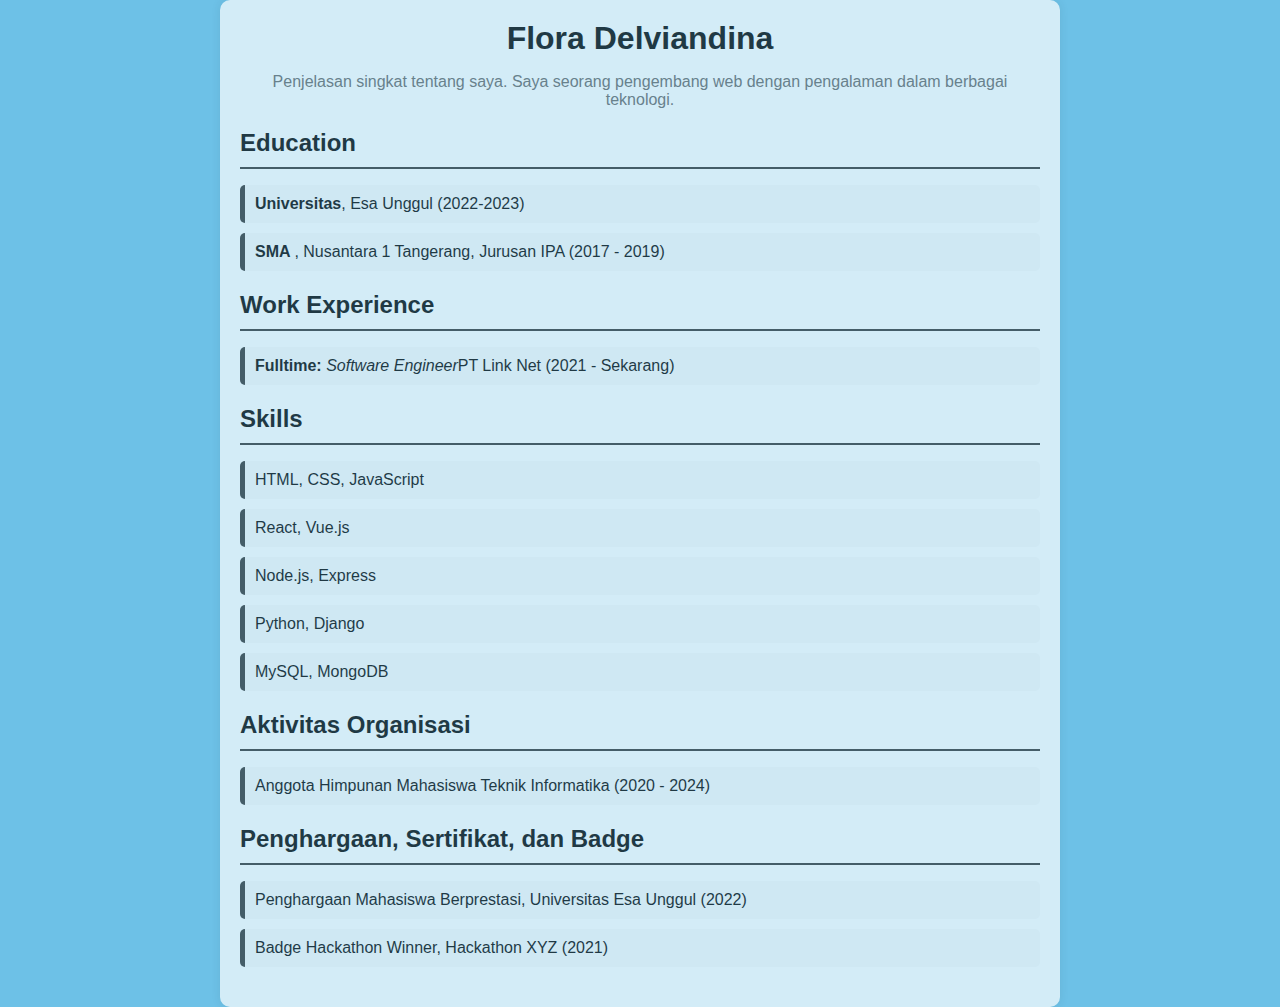
==== WebResume/index.html @ eeae49af "Add files via upload" ====
<!DOCTYPE html>
<html lang="en">
<head>
    <meta charset="UTF-8">
    <meta name="viewport" content="width=device-width, initial-scale=1.0">
    <title>Resume</title>
    <link rel="stylesheet" href="styles.css">
</head>
<body>
    <div class="container">
        <header>
            <h1>Flora Delviandina</h1>
            <p>Penjelasan singkat tentang saya. Saya seorang pengembang web dengan pengalaman dalam berbagai teknologi.</p>
        </header>
        <section>
            <h2>Education</h2>
            <ul>
                <li><strong>Universitas</strong>, Esa Unggul (2022-2023)</li>
                <li><strong>SMA </strong>, Nusantara 1 Tangerang, Jurusan IPA (2017 - 2019)</li>
            </ul>
        </section>
        <section>
            <h2>Work Experience</h2>
            <ul>
                <li><strong>Fulltime:</strong> <em>Software Engineer</em>PT Link Net (2021 - Sekarang)</li>
            </ul>
        </section>
        <section>
            <h2>Skills</h2>
            <ul>
                <li>HTML, CSS, JavaScript</li>
                <li>React, Vue.js</li>
                <li>Node.js, Express</li>
                <li>Python, Django</li>
                <li>MySQL, MongoDB</li>
            </ul>
        </section>
        <section>
            <h2>Aktivitas Organisasi</h2>
            <ul>
                <li>Anggota Himpunan Mahasiswa Teknik Informatika (2020 - 2024)</li>
            </ul>
        </section>
        <section>
            <h2>Penghargaan, Sertifikat, dan Badge</h2>
            <ul>
                <li>Penghargaan Mahasiswa Berprestasi, Universitas Esa Unggul (2022)</li>
                <li>Badge Hackathon Winner, Hackathon XYZ (2021)</li>
            </ul>
        </section>
    </div>
    <script src="script.js"></script>
</body>
</html>
---- WebResume/styles.css ----
body {
    font-family: Arial, sans-serif;
    margin: 0;
    padding: 0;
    background-color: #6dc1e7;
    opacity: 0.7;
}

.container {
    max-width: 800px;
    margin: 0 auto;
    padding: 20px;
    background-color: #fff;
    box-shadow: 0 0 10px rgba(0, 0, 0, 0.1);
    border-radius: 10px;
}

header {
    text-align: center;
    margin-bottom: 20px;
}

header h1 {
    margin: 0;
}

header p {
    color: #666;
}

section {
    margin-bottom: 20px;
}

section h2 {
    border-bottom: 2px solid #333;
    padding-bottom: 10px;
    margin-bottom: 10px;
}

ul {
    list-style: none;
    padding: 0;
}

ul li {
    background: #f9f9f9;
    padding: 10px;
    border-radius: 5px;
    margin-bottom: 10px;
    border-left: 5px solid #333;
}

a {
    text-decoration: none;
    color: #333;
    transition: color 0.3s;
}

a:hover {
    color: #007bff;
}
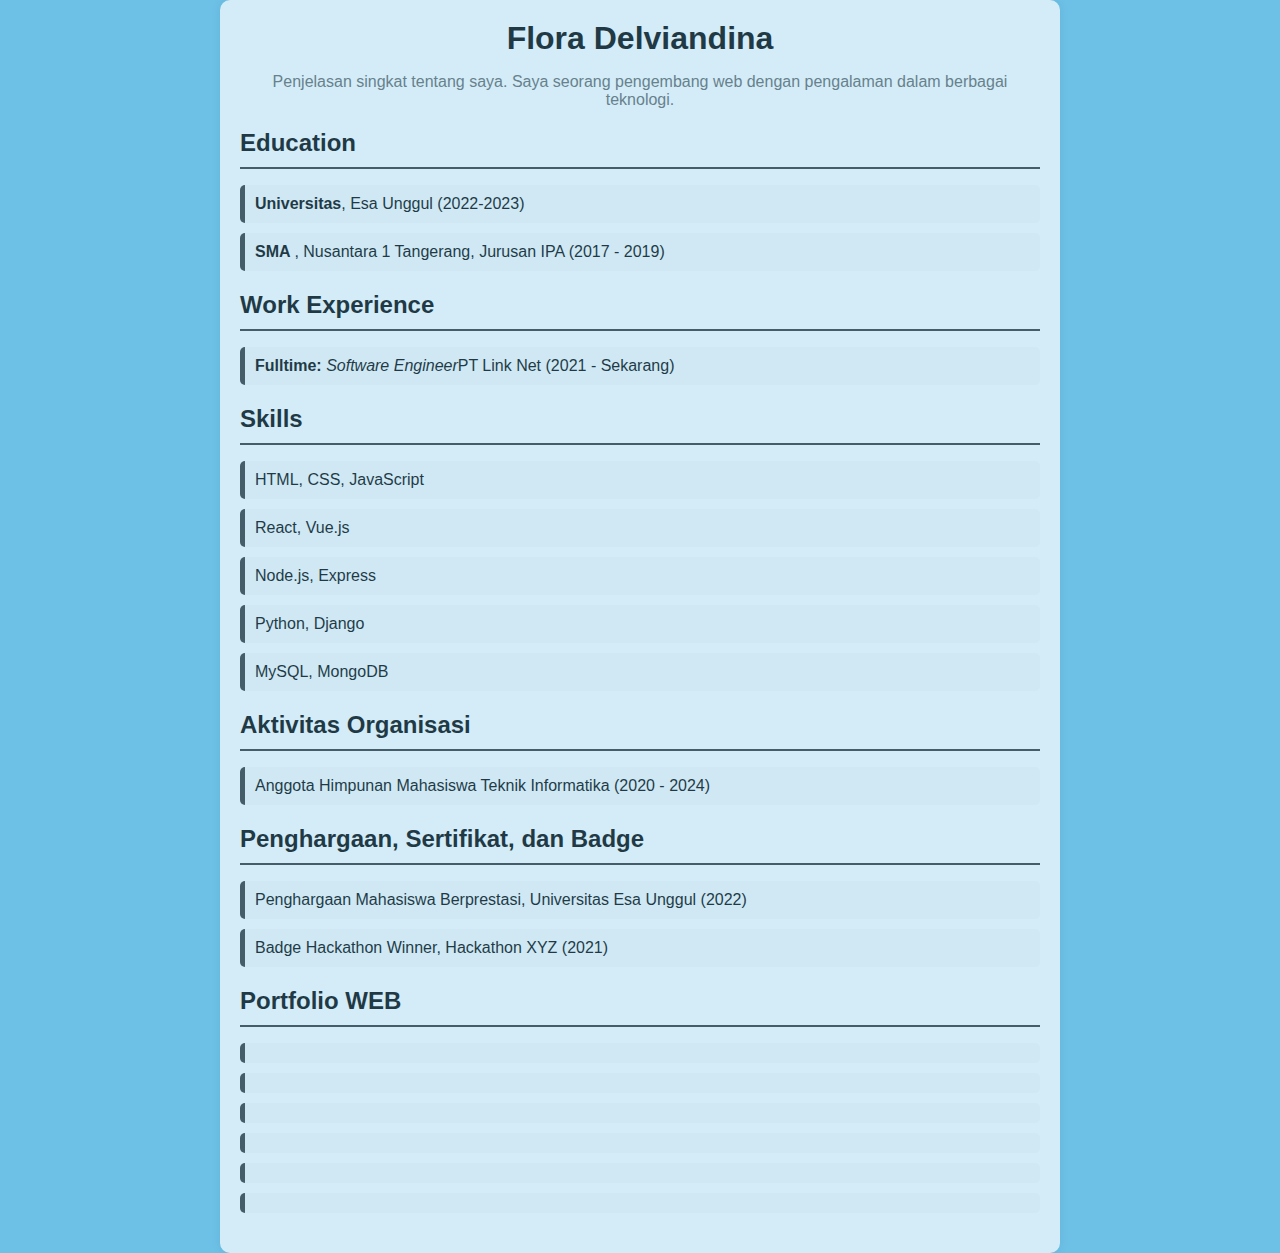
==== commit bc73716a: "Add files via upload" ====
--- a/WebResume/index.html
+++ b/WebResume/index.html
@@ -48,6 +48,17 @@
                 <li>Badge Hackathon Winner, Hackathon XYZ (2021)</li>
             </ul>
         </section>
+        <section>
+            <h2>Portfolio WEB</h2>
+            <ul>
+                <li><a href="https://2lora5.github.io/webundangan/"></a></li>
+                <li><a href="https://2lora5.github.io/WebCompanyProfile/index.html"></a></li>
+                <li><a href="https://2lora5.github.io/WebFormMarathon/index.html"></a></li>
+                <li><a href="https://2lora5.github.io/WebResume/index.html"></a></li>
+                <li><a href="https://2lora5.github.io/WebMenghitung/index.html"></a></li>
+                <li><a href="https://2lora5.github.io/portfolioflora/index.html"></a></a></li>
+            </ul>
+        </section>
     </div>
     <script src="script.js"></script>
 </body>
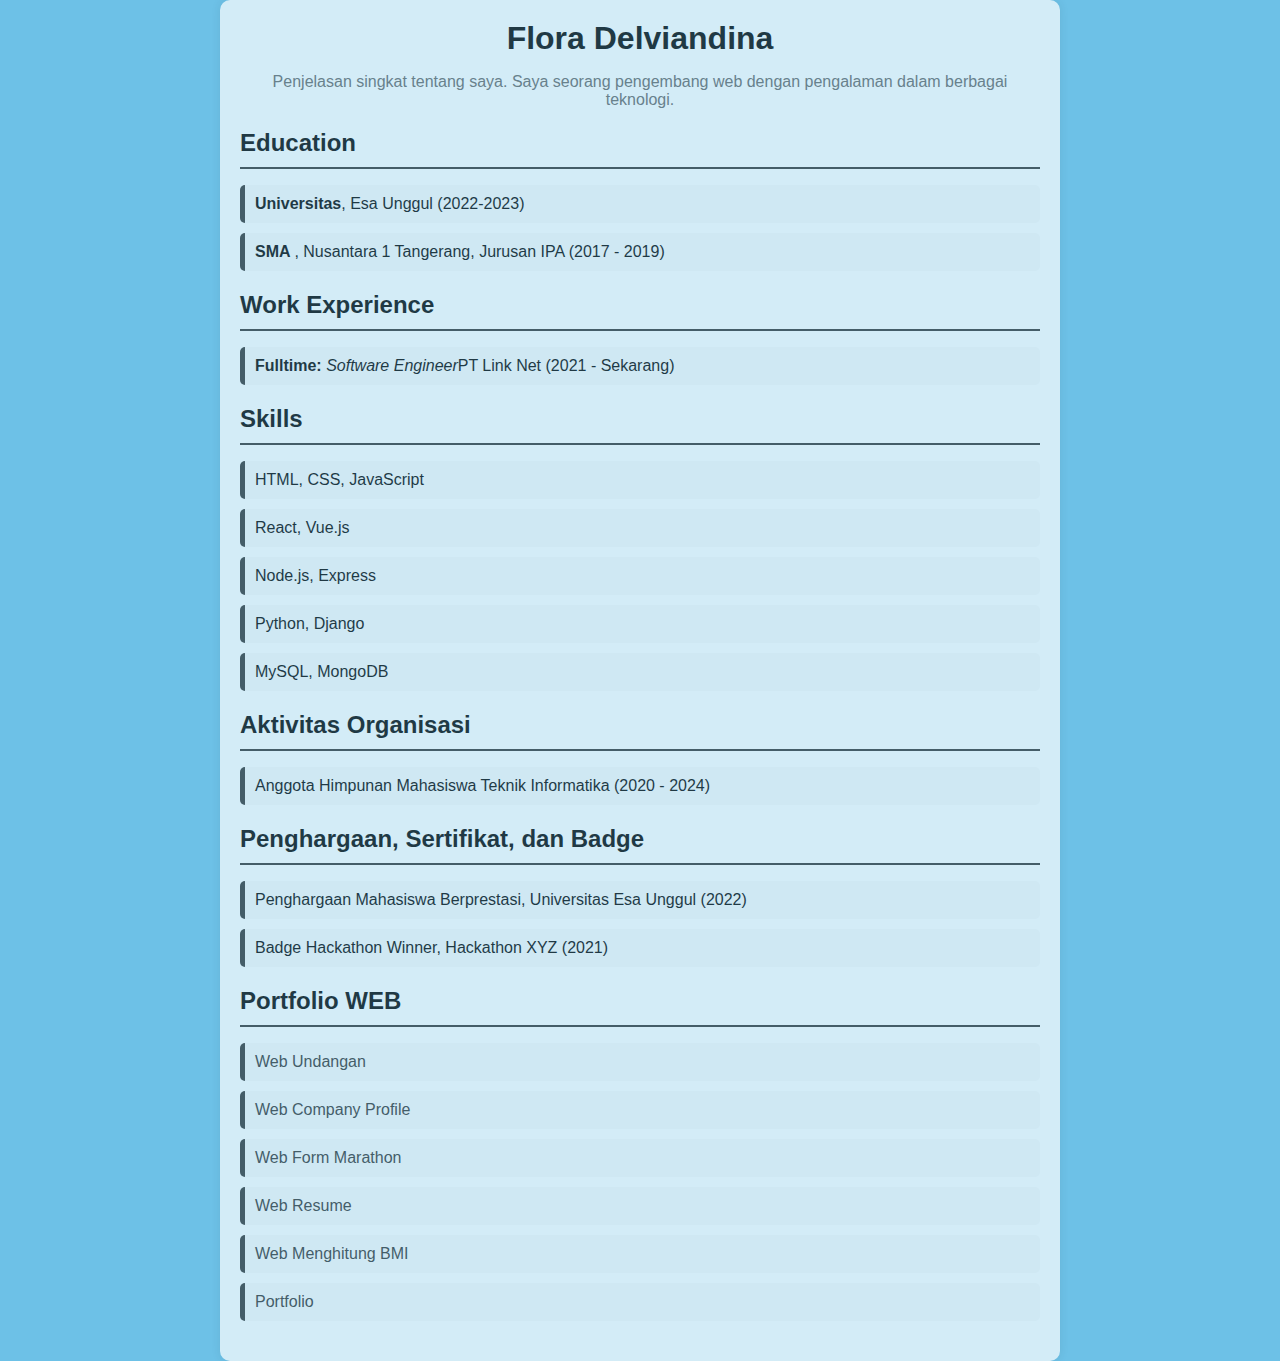
==== commit c1485ac3: "Update index.html" ====
--- a/WebResume/index.html
+++ b/WebResume/index.html
@@ -51,12 +51,12 @@
         <section>
             <h2>Portfolio WEB</h2>
             <ul>
-                <li><a href="https://2lora5.github.io/webundangan/"></a></li>
-                <li><a href="https://2lora5.github.io/WebCompanyProfile/index.html"></a></li>
-                <li><a href="https://2lora5.github.io/WebFormMarathon/index.html"></a></li>
-                <li><a href="https://2lora5.github.io/WebResume/index.html"></a></li>
-                <li><a href="https://2lora5.github.io/WebMenghitung/index.html"></a></li>
-                <li><a href="https://2lora5.github.io/portfolioflora/index.html"></a></a></li>
+                <li><a href="https://2lora5.github.io/webundangan/"> Web Undangan </a></li>
+                <li><a href="https://2lora5.github.io/WebCompanyProfile/index.html"> Web Company Profile </a></li>
+                <li><a href="https://2lora5.github.io/WebFormMarathon/index.html"> Web Form Marathon </a></li>
+                <li><a href="https://2lora5.github.io/WebResume/index.html"> Web Resume </a></li>
+                <li><a href="https://2lora5.github.io/WebMenghitung/index.html"> Web Menghitung BMI </a></li>
+                <li><a href="https://2lora5.github.io/portfolioflora/index.html"> Portfolio </a></a></li>
             </ul>
         </section>
     </div>
